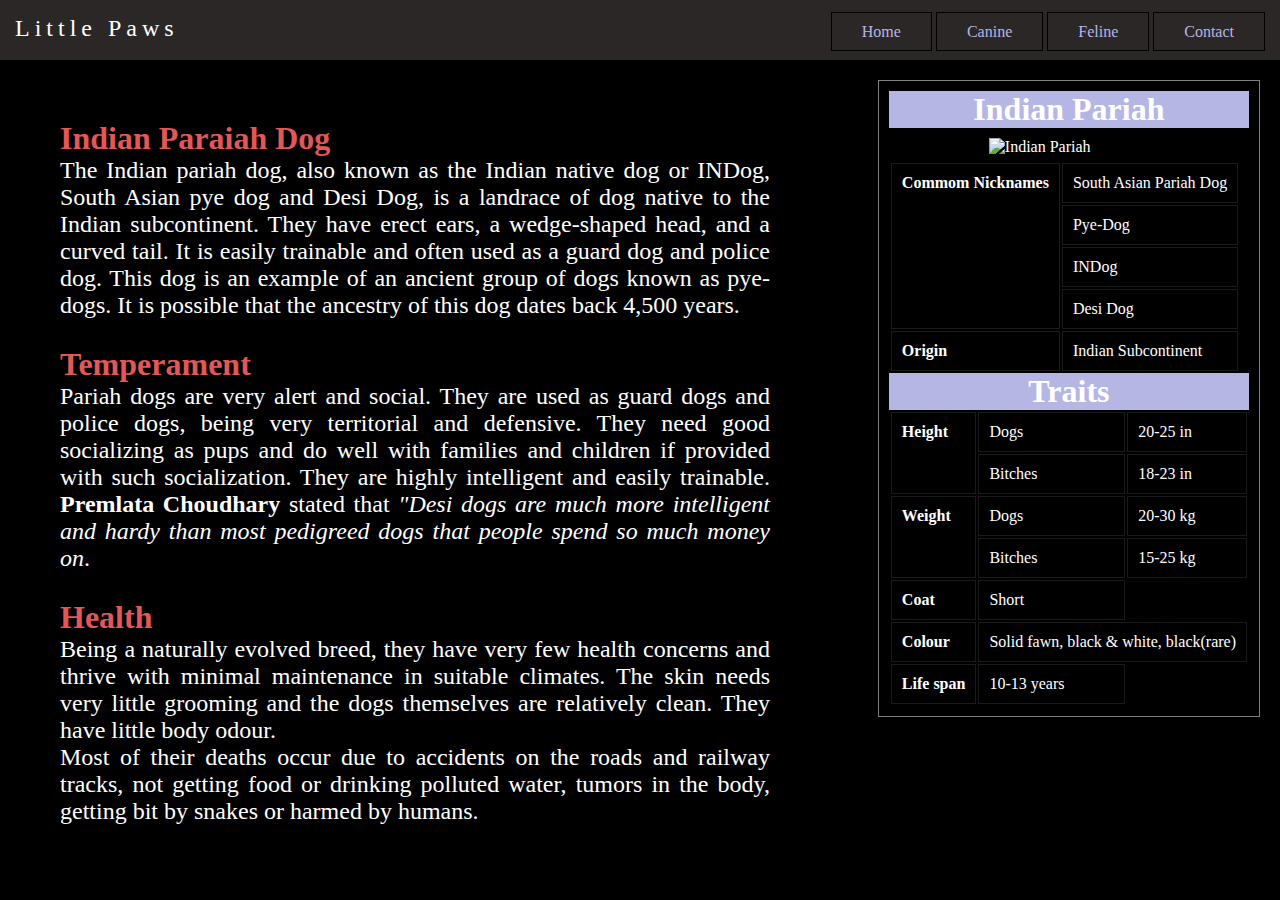
==== Canine.html @ e9adcb97 "Little Pawzzz" ====
<!DOCTYPE html>
<html>
    <head>
        <meta charset="utf-8">
        <title>Canine</title>
        <link href="style.css" rel="stylesheet" type="text/css" >
        <style>
            img{
                width: 200px;
                padding: 10px 100px 5px;
            }
            td,th{
                border: 1px solid rgba(255, 255, 255, 0.1);
                padding: 10px;
                text-align: left;
                vertical-align: top;
            }
            p.ind{
                font-size: 150%;
                font-family: gautami;
                padding: 10px;
                text-align: justify;
                margin: 50px 500px auto 50px;
            }
            strong{
                font-size: 32px;
                color: #e25757;
            }
        </style>
    </head>
    <body>
        <header>
            <p class="title">Little Paws</p>
            <div class="main">
                <ul>
                    <li><a href="index.html">Home</a></li>
                    <li><a href="Canine.html">Canine</a></li>
                    <li><a href="Feline.html">Feline</a></li>
                    <li><a href="ContactUs.html">Contact</a></li>
                </ul>
            </div>
        </header>
        <aside>
            <h1 style="background-color: #b6b6e5; text-align: center;" >Indian Pariah</h1>
            <img src="https://media.istockphoto.com/photos/cute-puppy-picture-id1326453019?b=1&k=20&m=1326453019&s=170667a&w=0&h=R9X7fOoP9ReA7qukPmO-GfMeWZIuk3atXmg6KVyVZAw=" alt="Indian Pariah">
            
            <table>
                <tr>
                    <th rowspan="4">Commom Nicknames</th>
                    <td>South Asian Pariah Dog</td>
                </tr>
                <tr>
                    <td>Pye-Dog</td>
                </tr>
                    <td>INDog</td>
                <tr>
                    <td>Desi Dog</td>
                </tr>
                <tr>
                    <th>Origin</th>
                    <td>Indian Subcontinent</td>
                </tr>
            </table>
            <h1 style="background-color: #b6b6e5; text-align: center;" >Traits</h1>
            <table>
                <tr>
                    <th rowspan="2">Height</th>
                    <td>Dogs</td>
                    <td>20-25 in</td>
                </tr>
                <tr>
                    <td>Bitches</td>
                    <td>18-23 in</td>
                </tr>
                <tr>
                    <th rowspan="2">Weight</th>
                    <td>Dogs</td>
                    <td>20-30 kg</td>
                </tr>
                <tr>
                    <td>Bitches</td>
                    <td>15-25 kg</td>
                </tr>
                <tr>
                    <th>Coat</th>
                    <td>Short</td>
                </tr>
                <tr>
                    <th>Colour</th>
                    <td colspan="2">Solid fawn, black & white, black(rare)</td>
                </tr>
                <tr>
                    <th>Life span</th>
                    <td>10-13 years</td>
                </tr>
                
            </table>
        </aside>
        <section>
            <p class="ind">
                <strong>Indian Paraiah Dog</strong><br>
                The Indian pariah dog, also known as the Indian native dog or INDog, South Asian pye dog and Desi Dog, is a landrace of dog native to the 
                Indian subcontinent. They have erect ears, a wedge-shaped head, and a curved tail. It is easily trainable and often used as a guard dog and police dog. 
                This dog is an example of an ancient group of dogs known as pye-dogs. It is possible that the ancestry of this dog dates back 4,500 years.
                <br><br>
                <strong>Temperament</strong><br>
                Pariah dogs are very alert and social. They are used as guard dogs and police dogs, being very territorial and defensive. They need good socializing 
                as pups and do well with families and children if provided with such socialization. They are highly intelligent and easily trainable. <b>Premlata Choudhary</b> stated that <em>"Desi dogs are much more intelligent and hardy than most pedigreed dogs that people spend so much money on</em>.
                <br><br>
                <strong>Health</strong><br>
                Being a naturally evolved breed, they have very few health concerns and thrive with minimal maintenance in suitable climates. The skin needs very little grooming 
                and the dogs themselves are relatively clean. They have little body odour.
                <br>
                Most of their deaths occur due to accidents on the roads and railway tracks, not getting food or drinking polluted water, tumors in the body,
                getting bit by snakes or harmed by humans.
            </p>
        </section>
    </body>
</html>
---- style.css ----
*{
    padding: 0px;
    margin: 0px;
    font-family: lucida sans;
    color: #fff;
}
body{
    background-color: #000;
}
header{
    background-color: #2c2727;
    height: 60px;
}
ul{
    float: right;
    padding: 15px;
    margin-top: 8px;
    list-style-type: none;
}
ul li{
    display: inline;
}
ul li a{
    text-decoration: none;
    color: #b6b6e5;
    padding: 10px 30px;
    border: 1px solid #000;
}
ul li a:hover{
    color: #2c2727;
    background-color: #b6b6e5;
    transition: ease 0.5s;
}
ul li.home a{
    color: #2c2727;
    background-color: #b6b6e5;
}
.title{
    font-size: x-large;
    color: #fff;
    float: left;
    letter-spacing: 5px;
    padding: 10px;
    margin: 5px;
}
aside{
    float: right;
    border: 1px solid gray;
    padding: 10px;
    margin: 20px;
}   
img{
    padding: 20px;
    width: 400px;
}
figcaption{
    clear: both;
    font-family: cursive;
}
img.cat:hover{
    opacity: 0.8;
}
#para{
    padding: 20px;
    position: absolute;
    top: 60px;
    left: 660px;
    font-size: large;
    text-align: justify;
}
.parent{
    border: 1px solid rgba(59, 57, 57, 0.678);
    margin: 10px 870px 10px 10px;
    float: left;
    position: relative;
}
span{
    letter-spacing: 4px;
    padding: 50px;
    color: rgb(73, 174, 207);
}
.sign{
    width: 200px;
}
#icon{
    display: flex;
    position: absolute;
    bottom: 1px;
    position: fixed;
    padding: 10px;
}
a i:hover{
    color: rgb(73, 174, 207);
    background-color: #000;
    transition: ease 0.8s;
}
.social{
    padding: 10px;
    background-color: rgba(44, 39, 39,0.6);
}
.fa-instagram:hover{
    color: rgb(226, 87, 87);
}
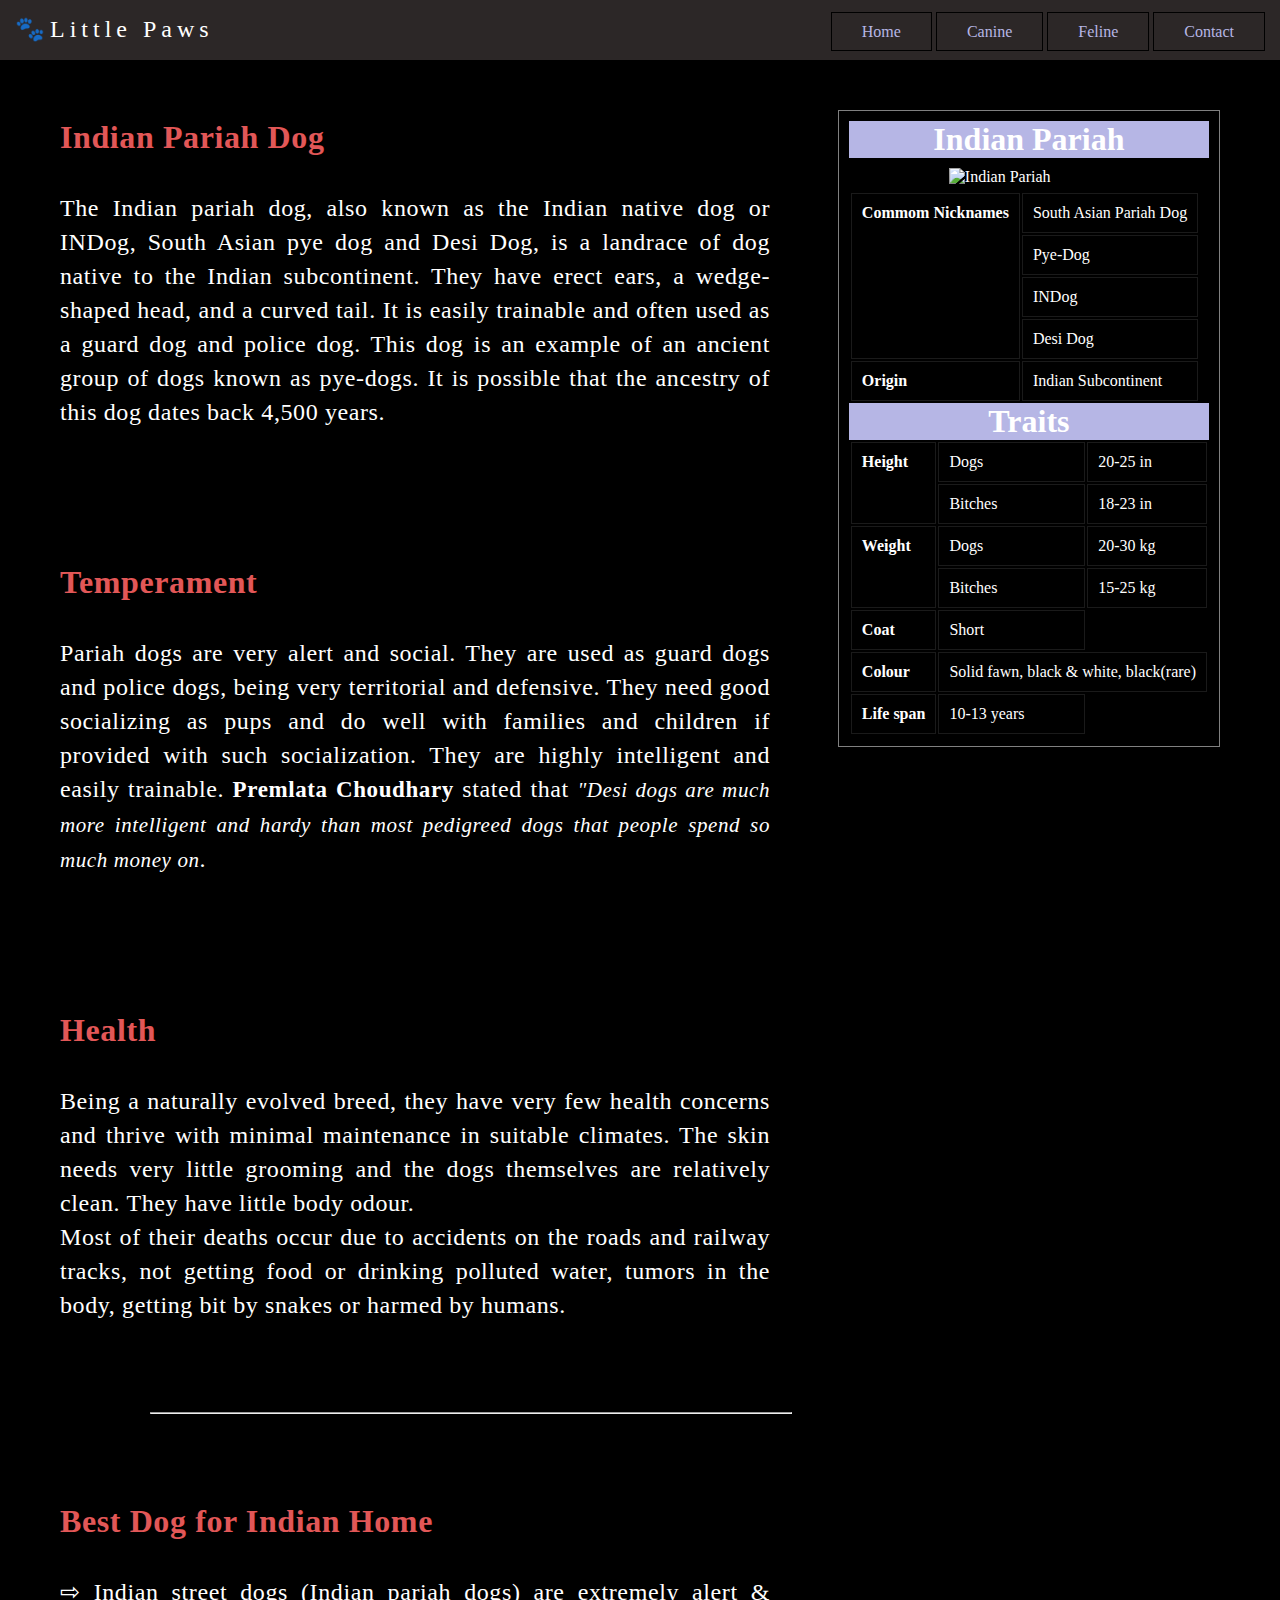
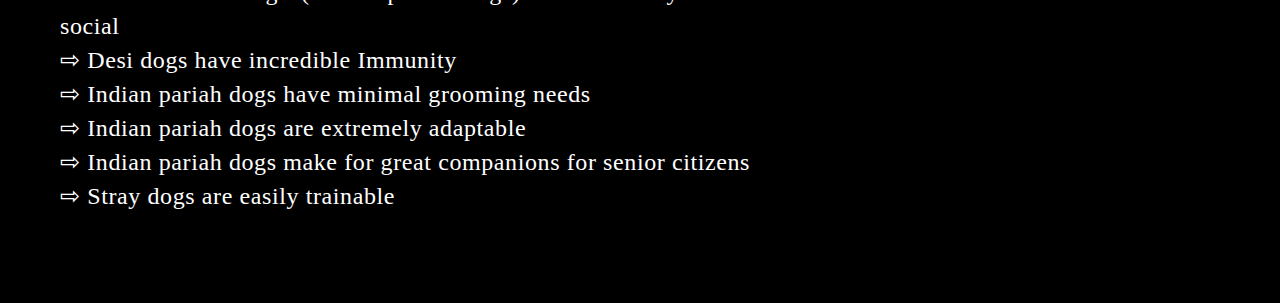
==== commit 03d10fae: "updated canine" ====
--- a/Canine.html
+++ b/Canine.html
@@ -5,6 +5,10 @@
         <title>Canine</title>
         <link href="style.css" rel="stylesheet" type="text/css" >
         <style>
+            aside{
+                margin: 50px 60px 50px;
+                padding: 10px;
+            }
             img{
                 width: 200px;
                 padding: 10px 100px 5px;
@@ -16,6 +20,8 @@
                 vertical-align: top;
             }
             p.ind{
+                line-height: 34px;
+                letter-spacing: 0.6px;
                 font-size: 150%;
                 font-family: gautami;
                 padding: 10px;
@@ -26,11 +32,19 @@
                 font-size: 32px;
                 color: #e25757;
             }
+            section{
+                margin: 50px auto 80px;
+            }
+            hr{
+                margin: 80px 100px 80px 150px;
+                width: 50%;
+            }
+
         </style>
     </head>
     <body>
         <header>
-            <p class="title">Little Paws</p>
+            <p class="title">&#x1F43E;Little Paws</p>
             <div class="main">
                 <ul>
                     <li><a href="index.html">Home</a></li>
@@ -98,21 +112,30 @@
         </aside>
         <section>
             <p class="ind">
-                <strong>Indian Paraiah Dog</strong><br>
+                <strong>Indian Pariah Dog</strong><br><br>
                 The Indian pariah dog, also known as the Indian native dog or INDog, South Asian pye dog and Desi Dog, is a landrace of dog native to the 
                 Indian subcontinent. They have erect ears, a wedge-shaped head, and a curved tail. It is easily trainable and often used as a guard dog and police dog. 
                 This dog is an example of an ancient group of dogs known as pye-dogs. It is possible that the ancestry of this dog dates back 4,500 years.
-                <br><br>
-                <strong>Temperament</strong><br>
+                <br><br><br><br><br>
+                <strong>Temperament</strong><br><br>
                 Pariah dogs are very alert and social. They are used as guard dogs and police dogs, being very territorial and defensive. They need good socializing 
-                as pups and do well with families and children if provided with such socialization. They are highly intelligent and easily trainable. <b>Premlata Choudhary</b> stated that <em>"Desi dogs are much more intelligent and hardy than most pedigreed dogs that people spend so much money on</em>.
-                <br><br>
-                <strong>Health</strong><br>
+                as pups and do well with families and children if provided with such socialization. They are highly intelligent and easily trainable. <b style="font-size: 23px;">Premlata Choudhary</b> stated that <em style="font-size: 21px;">"Desi dogs are much more intelligent and hardy than most pedigreed dogs that people spend so much money on</em>.
+                <br><br><br><br><br>
+                <strong>Health</strong><br><br>
                 Being a naturally evolved breed, they have very few health concerns and thrive with minimal maintenance in suitable climates. The skin needs very little grooming 
                 and the dogs themselves are relatively clean. They have little body odour.
                 <br>
                 Most of their deaths occur due to accidents on the roads and railway tracks, not getting food or drinking polluted water, tumors in the body,
                 getting bit by snakes or harmed by humans.
+            </p><hr>
+            <p class="ind">
+                <Strong>Best Dog for Indian Home</Strong><br><br>
+                    &#8680; Indian street dogs (Indian pariah dogs) are extremely alert & social
+                <br>&#8680; Desi dogs have incredible Immunity
+                <br>&#8680; Indian pariah dogs have minimal grooming needs
+                <br>&#8680; Indian pariah dogs are extremely adaptable
+                <br>&#8680; Indian pariah dogs make for great companions for senior citizens
+                <br>&#8680; Stray dogs are easily trainable           
             </p>
         </section>
     </body>
--- a/style.css
+++ b/style.css
@@ -101,3 +101,6 @@
 .fa-instagram:hover{
     color: rgb(226, 87, 87);
 }
+.fa-youtube-play:hover{
+    color: rgb(226, 87, 87);
+}
